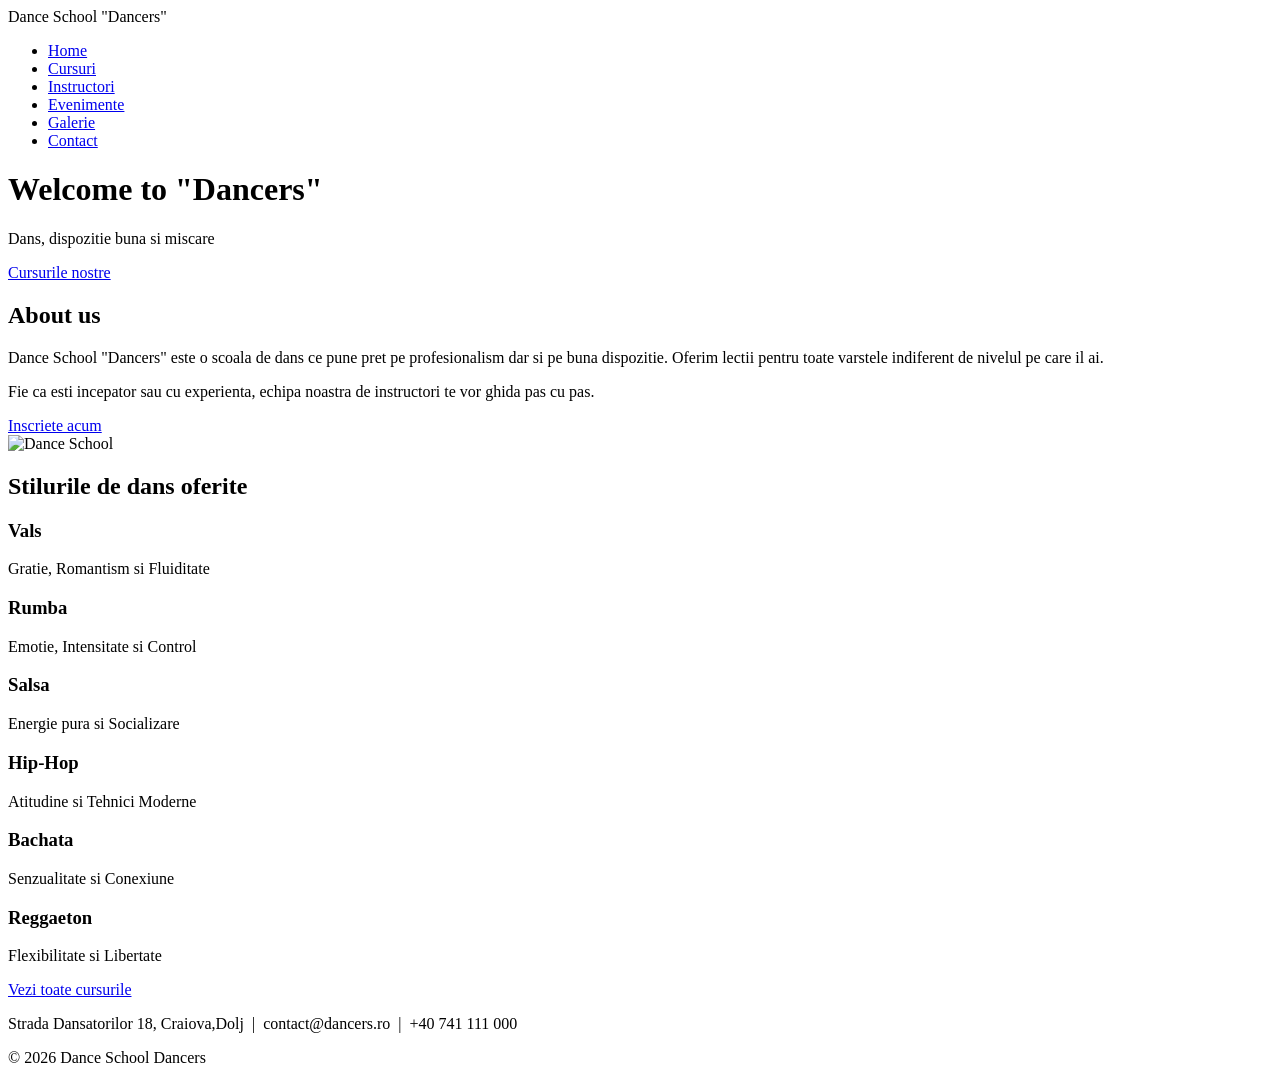
==== index.html @ ef37c4d4 "Make html part of home page" ====
<!DOCTYPE html>
<html lang="en">
<head>
    <meta charset="UTF-8">
    <meta name="viewport" content="width=device-width, initial-scale=1.0">
    <title>Dance School "Dancers"</title>
    <link rel="stylesheet" href="style.css"
</head>
<body>
    <nav>
        <div class="logo">Dance School "Dancers"</div>
        <ul>
            <li><a href="index.html" class="active">Home</a></li>
            <li><a href="cursuri.html" class="active">Cursuri</a></li>
            <li><a href="instructorii.html" class="active">Instructori</a></li>
            <li><a href="evenimente.html" class="active">Evenimente</a></li>
            <li><a href="galerie.html" class="active">Galerie</a></li>
            <li><a href="contact.html" class="active">Contact</a></li>
        </ul>
    </nav>

    <header class="hero">
        <h1>Welcome to "Dancers"</h1>
        <p>Dans, dispozitie buna si miscare</p>
        <a href="cursuri.html" class="btn">Cursurile nostre</a>
    </header>

    <section class="about">
        <div class="about=text">
            <h2>About us</h2>
            <p>Dance School "Dancers" este o scoala de dans ce pune pret pe profesionalism dar si pe buna dispozitie. Oferim lectii pentru toate varstele indiferent de nivelul pe care il ai. </p>
            <p>Fie ca esti incepator sau cu experienta, echipa noastra de instructori te vor ghida pas cu pas. </p>
            <a href="contact.html" class="btn">Inscriete acum</a>
        </div>
        <div class="about-image">
            <img src="images/photo1.jpg" alt="Dance School"/>
        </div>
    </section>

    <section class="courses">
        <h2>Stilurile de dans oferite</h2>
        <div class="courses-grid">
            <div class="course-card">
                <h3>Vals</h3>
                <p>Gratie, Romantism si Fluiditate</p>
            </div>
            <div class="course-card">
                <h3>Rumba</h3>
                <p>Emotie, Intensitate si Control</p>
            </div>
            <div class="course-card">
                <h3>Salsa</h3>
                <p>Energie pura si Socializare</p>
            </div>
            <div class="course-card">
                <h3>Hip-Hop</h3>
                <p>Atitudine si Tehnici Moderne</p>
            </div>
            <div class="course-card">
                <h3>Bachata</h3>
                <p>Senzualitate si Conexiune</p>
            </div>
            <div class="course-card">
                <h3>Reggaeton</h3>
                <p>Flexibilitate si Libertate</p>
            </div>
        </div>
        <a href="cursuri.html" class="btn">Vezi toate cursurile</a>
    </section>

    <footer>
        <p>Strada Dansatorilor 18, Craiova,Dolj &nbsp;|&nbsp; contact@dancers.ro &nbsp;|&nbsp; +40 741 111 000</p>
        <p>&copy; 2026 Dance School Dancers</p>
    </footer>
</body>
</html>
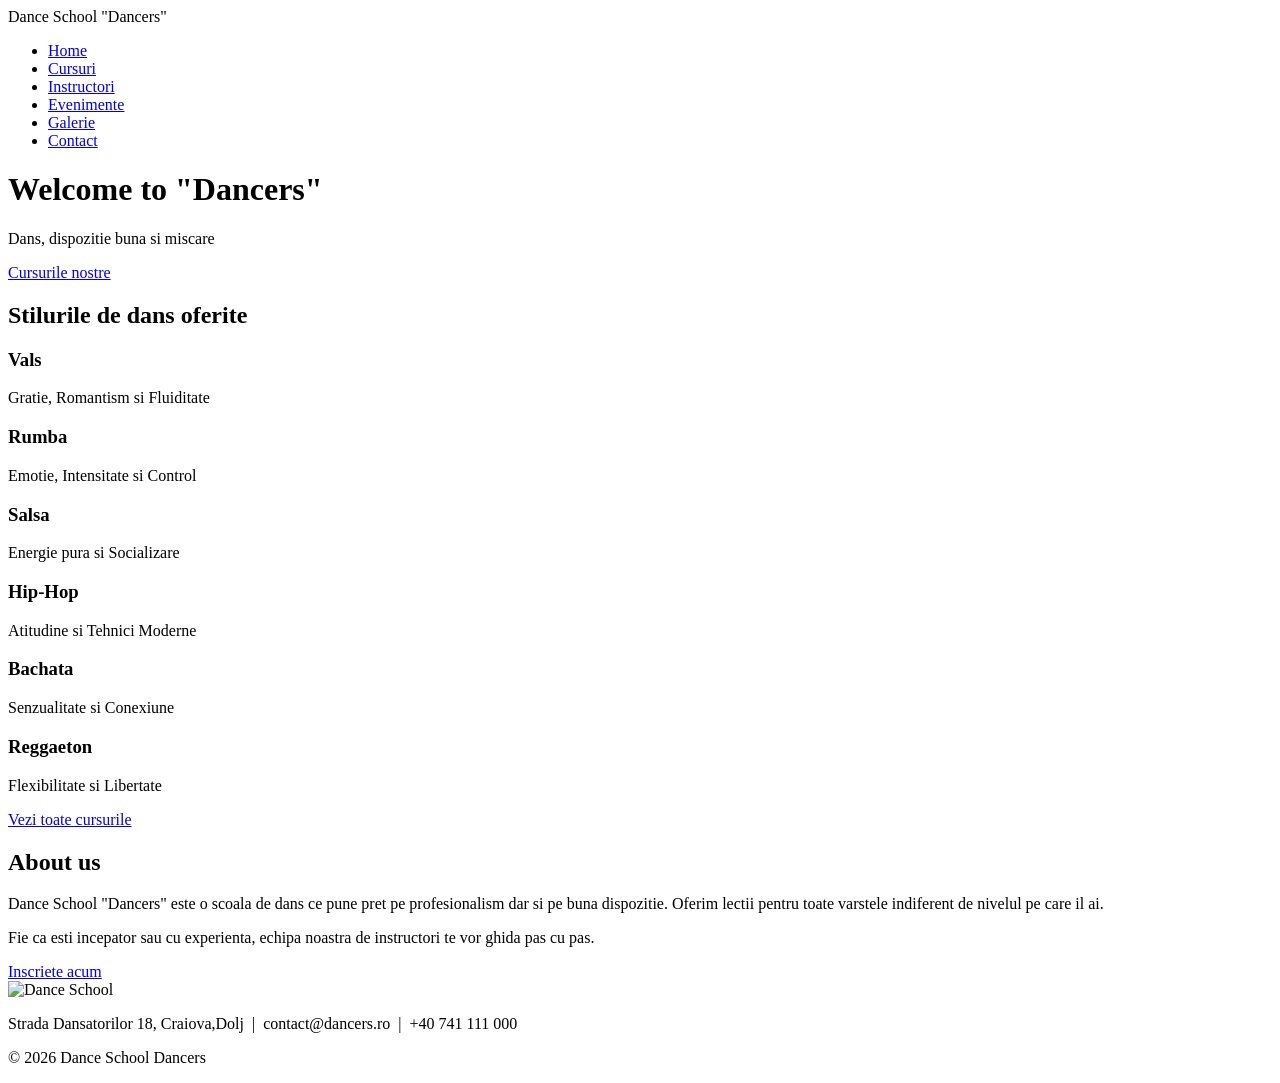
==== commit 2bf0454d: "Change position of stats and about us in page" ====
--- a/index.html
+++ b/index.html
@@ -19,23 +19,11 @@
         </ul>
     </nav>
 
-    <header class="hero">
+    <header class="welcome">
         <h1>Welcome to "Dancers"</h1>
         <p>Dans, dispozitie buna si miscare</p>
         <a href="cursuri.html" class="btn">Cursurile nostre</a>
     </header>
-
-    <section class="about">
-        <div class="about=text">
-            <h2>About us</h2>
-            <p>Dance School "Dancers" este o scoala de dans ce pune pret pe profesionalism dar si pe buna dispozitie. Oferim lectii pentru toate varstele indiferent de nivelul pe care il ai. </p>
-            <p>Fie ca esti incepator sau cu experienta, echipa noastra de instructori te vor ghida pas cu pas. </p>
-            <a href="contact.html" class="btn">Inscriete acum</a>
-        </div>
-        <div class="about-image">
-            <img src="images/photo1.jpg" alt="Dance School"/>
-        </div>
-    </section>
 
     <section class="courses">
         <h2>Stilurile de dans oferite</h2>
@@ -68,6 +56,20 @@
         <a href="cursuri.html" class="btn">Vezi toate cursurile</a>
     </section>
 
+    <section class="about">
+        <div class="about=text">
+            <h2>About us</h2>
+            <p>Dance School "Dancers" este o scoala de dans ce pune pret pe profesionalism dar si pe buna dispozitie. Oferim lectii pentru toate varstele indiferent de nivelul pe care il ai. </p>
+            <p>Fie ca esti incepator sau cu experienta, echipa noastra de instructori te vor ghida pas cu pas. </p>
+            <a href="contact.html" class="btn">Inscriete acum</a>
+        </div>
+        <div class="about-image">
+            <img src="images/photo1.jpg" alt="Dance School"/>
+        </div>
+    </section>
+
+    
+
     <footer>
         <p>Strada Dansatorilor 18, Craiova,Dolj &nbsp;|&nbsp; contact@dancers.ro &nbsp;|&nbsp; +40 741 111 000</p>
         <p>&copy; 2026 Dance School Dancers</p>
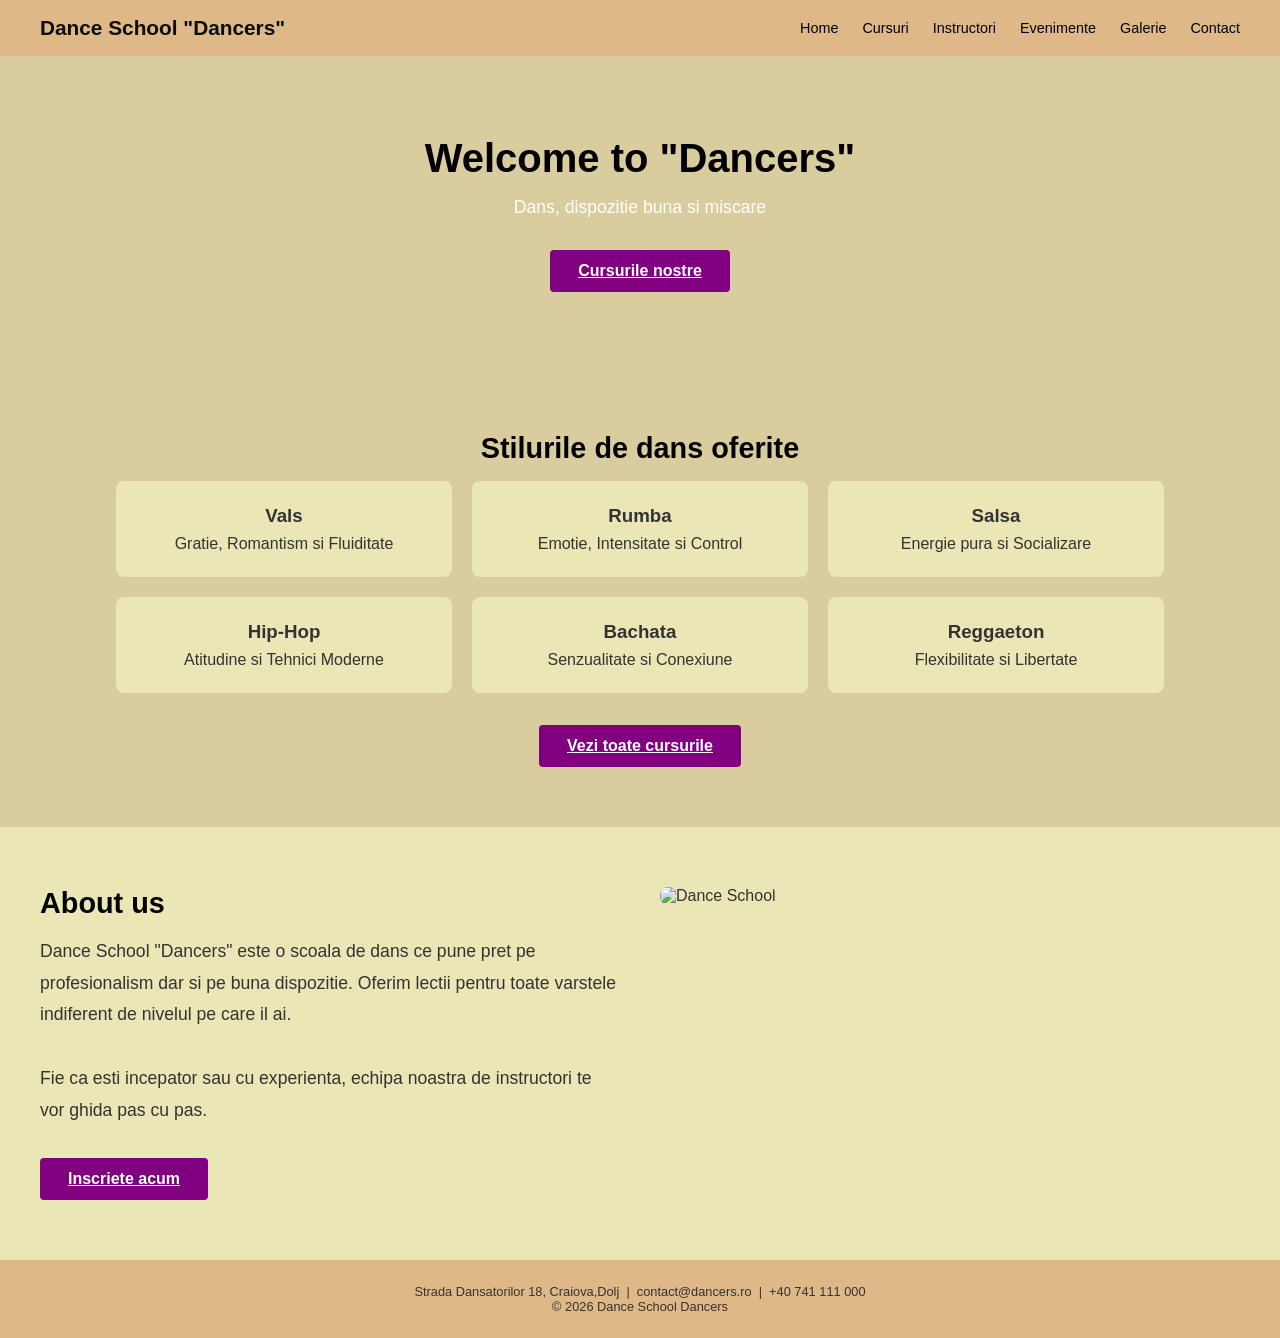
==== commit 51bddb96: "Update index.html" ====
--- a/index.html
+++ b/index.html
@@ -4,7 +4,7 @@
     <meta charset="UTF-8">
     <meta name="viewport" content="width=device-width, initial-scale=1.0">
     <title>Dance School "Dancers"</title>
-    <link rel="stylesheet" href="style.css"
+    <link rel="stylesheet" href="style.css">
 </head>
 <body>
     <nav>
@@ -57,14 +57,14 @@
     </section>
 
     <section class="about">
-        <div class="about=text">
+        <div class="about-text">
             <h2>About us</h2>
             <p>Dance School "Dancers" este o scoala de dans ce pune pret pe profesionalism dar si pe buna dispozitie. Oferim lectii pentru toate varstele indiferent de nivelul pe care il ai. </p>
             <p>Fie ca esti incepator sau cu experienta, echipa noastra de instructori te vor ghida pas cu pas. </p>
             <a href="contact.html" class="btn">Inscriete acum</a>
         </div>
         <div class="about-image">
-            <img src="images/photo1.jpg" alt="Dance School"/>
+            <img src="images/dance-team.jpg" alt="Dance School"/>
         </div>
     </section>
 
--- a/style.css
+++ b/style.css
@@ -0,0 +1,161 @@
+*{
+    margin: 0;
+    padding :0;
+    box-sizing: border-box;
+}
+
+body{
+    font-family: Arial, sans-serif;
+    background-color:#d9cc9e;
+    color: #333;
+}
+
+nav{
+    display: flex;
+    justify-content: space-between;
+    align-items: center;
+    background-color: burlywood;
+    padding: 16px 40px;
+}
+
+nav .logo{
+    color: #0d0d0d;
+    font-size: 1.3rem;
+    font-weight: bold;
+}
+
+nav ul{
+    list-style: none;
+    display: flex;
+    gap: 24px;
+}
+
+nav ul li a {
+    color: #ffffff;
+    text-decoration:none;
+    font-size: 0.9rem;
+}
+
+nav ul li a:hover, nav ul li a.active{
+    color: #000000;
+}
+
+.welcome{
+    
+    color: white;
+    text-align: center;
+    padding: 80px 40px;
+}
+
+.welcome h1{
+    font-size: 2.5rem;
+    margin-bottom: 16px;
+    color: #000000;
+}
+
+.welcome p{
+    font-size: 1.1rem;
+    margin-bottom: 32px;
+}
+
+.btn{
+    display: inline-block;
+    background-color: purple;
+    color: white;
+    padding: 12px 28px;
+    font-weight: bold;
+    border-radius: 4px;
+}
+
+.btn :hover{
+    background-color: blueviolet;
+}
+
+.about{
+    display: flex;
+    align-item:center;
+    gap: 40px;
+    padding:60px 40px;
+    background-color:#ebe6b5;
+}
+
+.about-text{
+    width:50%
+}
+
+.about-text h2{
+    font-size: 1.8rem;
+    margin-bottom: 16px;
+    color: black;
+}
+
+.about-text p{
+    font-size: 1.1rem;
+    margin-bottom: 32px;
+    line-height: 1.8;
+}
+
+.about-image{
+    width: 50%;   
+}
+
+.about-image img{
+    width:100%;
+    border-radius: 8px;
+}
+
+.stats{
+    display: flex;
+    justify-content: space-around;
+    padding: 40px;
+    text-align: center;
+}
+
+.stat h3{
+    font-size:1.5rem;
+    color:black;
+}
+
+.stat p{
+    color: black;
+    font-size: 0.9rem;
+    margin-top: 8px;
+}
+
+.courses{
+    padding: 60px 40px;
+    text-align: center; 
+}
+
+.courses h2{
+    font-size:1.8rem;
+    margin-bottom: 16px;
+    color: black;
+}
+
+.courses-grid{
+    display: flex;
+    flex-wrap: wrap;
+    gap: 20px;
+    justify-content: center;
+    margin-bottom: 32px;
+}
+
+.course-card{
+    background-color: #ebe6b5;
+    padding: 24px;
+    width: 28%;
+    border-radius: 8px;
+}
+
+.course-card h3{
+    margin-bottom:8px;
+}
+
+footer{
+    background-color: burlywood;
+    text-align: center;
+    font-size: 0.8rem;
+    padding: 24px;
+}
+
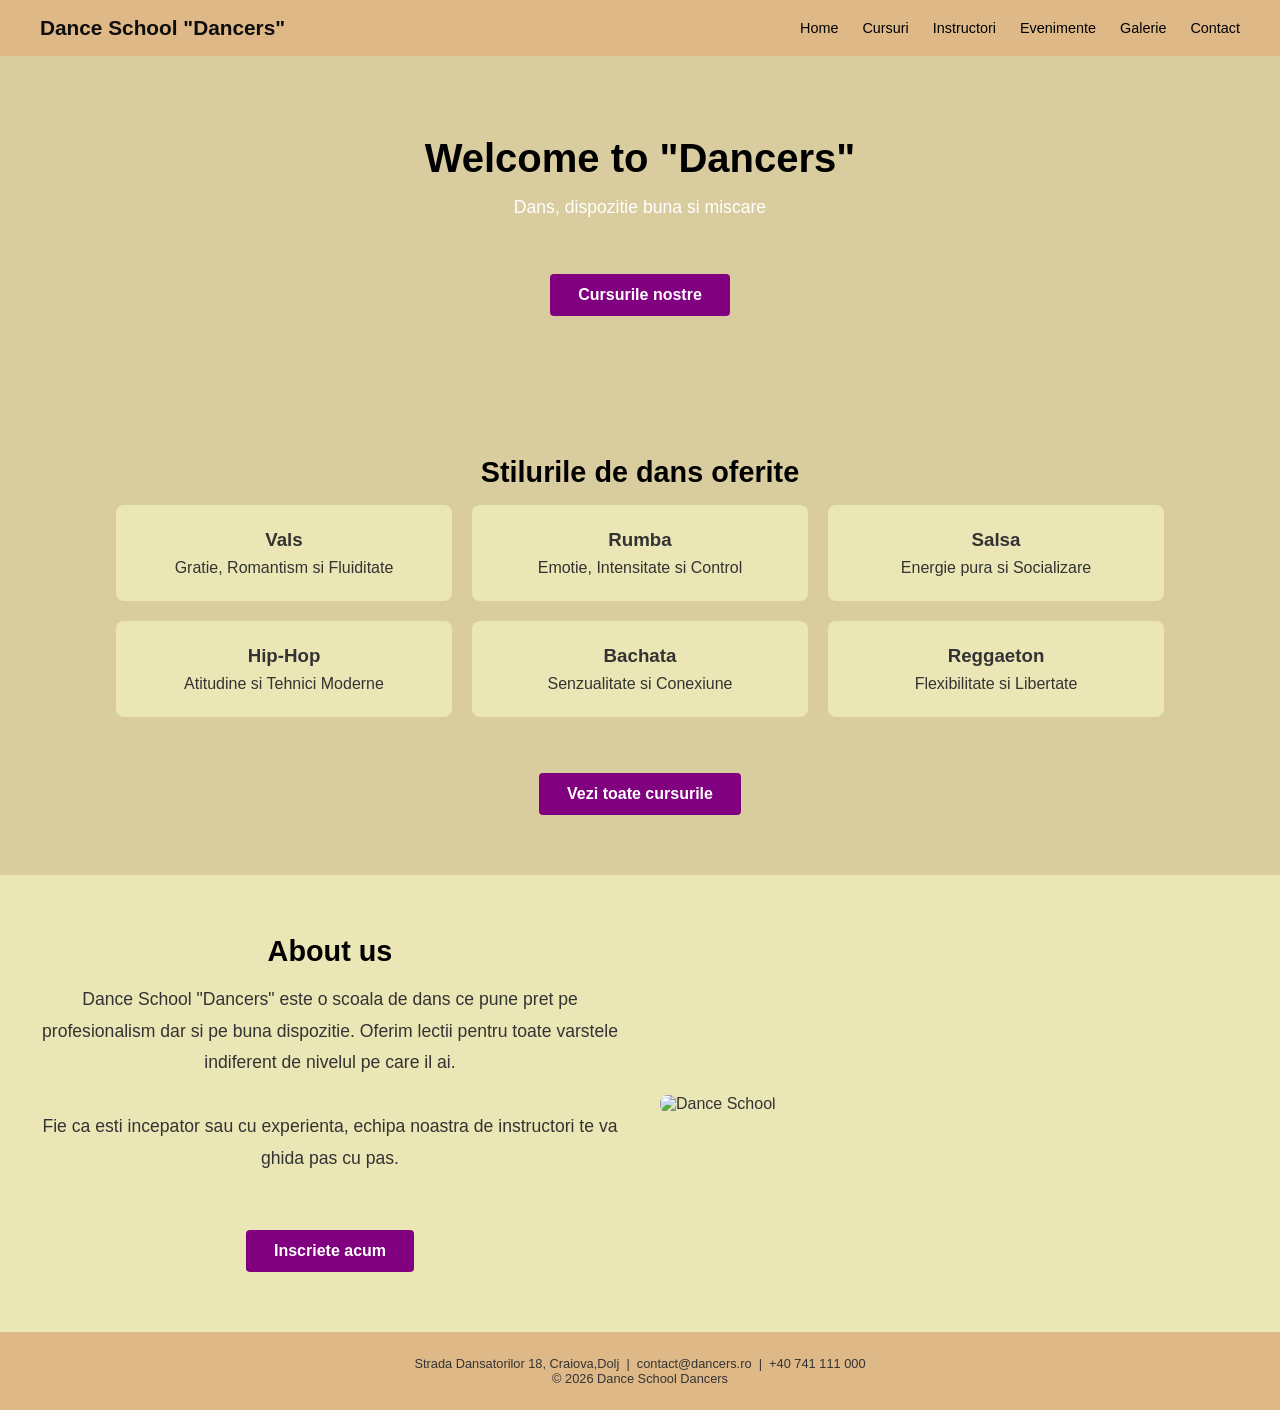
==== commit ae93cf49: "Update index.html" ====
--- a/index.html
+++ b/index.html
@@ -60,7 +60,7 @@
         <div class="about-text">
             <h2>About us</h2>
             <p>Dance School "Dancers" este o scoala de dans ce pune pret pe profesionalism dar si pe buna dispozitie. Oferim lectii pentru toate varstele indiferent de nivelul pe care il ai. </p>
-            <p>Fie ca esti incepator sau cu experienta, echipa noastra de instructori te vor ghida pas cu pas. </p>
+            <p>Fie ca esti incepator sau cu experienta, echipa noastra de instructori te va ghida pas cu pas. </p>
             <a href="contact.html" class="btn">Inscriete acum</a>
         </div>
         <div class="about-image">
--- a/style.css
+++ b/style.css
@@ -65,22 +65,25 @@
     padding: 12px 28px;
     font-weight: bold;
     border-radius: 4px;
-}
-
-.btn :hover{
+    margin-top:24px;
+    text-decoration: none;
+}
+
+.btn:hover{
     background-color: blueviolet;
 }
 
 .about{
     display: flex;
-    align-item:center;
+    align-items:center;
     gap: 40px;
     padding:60px 40px;
     background-color:#ebe6b5;
 }
 
 .about-text{
-    width:50%
+    width:50%;
+    text-align: center;
 }
 
 .about-text h2{
@@ -93,6 +96,7 @@
     font-size: 1.1rem;
     margin-bottom: 32px;
     line-height: 1.8;
+    
 }
 
 .about-image{
@@ -159,3 +163,44 @@
     padding: 24px;
 }
 
+.curs{
+    display: flex;
+    align-items: center;
+    gap: 40px;
+    padding: 60px 40px;
+    background-color: #ebe6b5;
+}
+
+.reversed-curs{
+    display:flex;
+    flex-direction:  row-reverse;
+    align-items: center;
+    gap:40px;
+    padding: 60px 40px;
+}
+
+.curs-image{
+    width: 50%;
+}
+
+.curs-image img{
+    width: 100%;
+    border-radius:8px;
+}
+
+.curs-text{
+    width: 50%;
+}
+
+.curs-text h3{
+    font-size: 1.5rem;
+    margin-bottom:16px;
+    color:black;
+}
+
+.curs-text p{
+    font-size:1rem;
+    line-height: 1.5;
+    margin-bottom: 12px;
+}
+
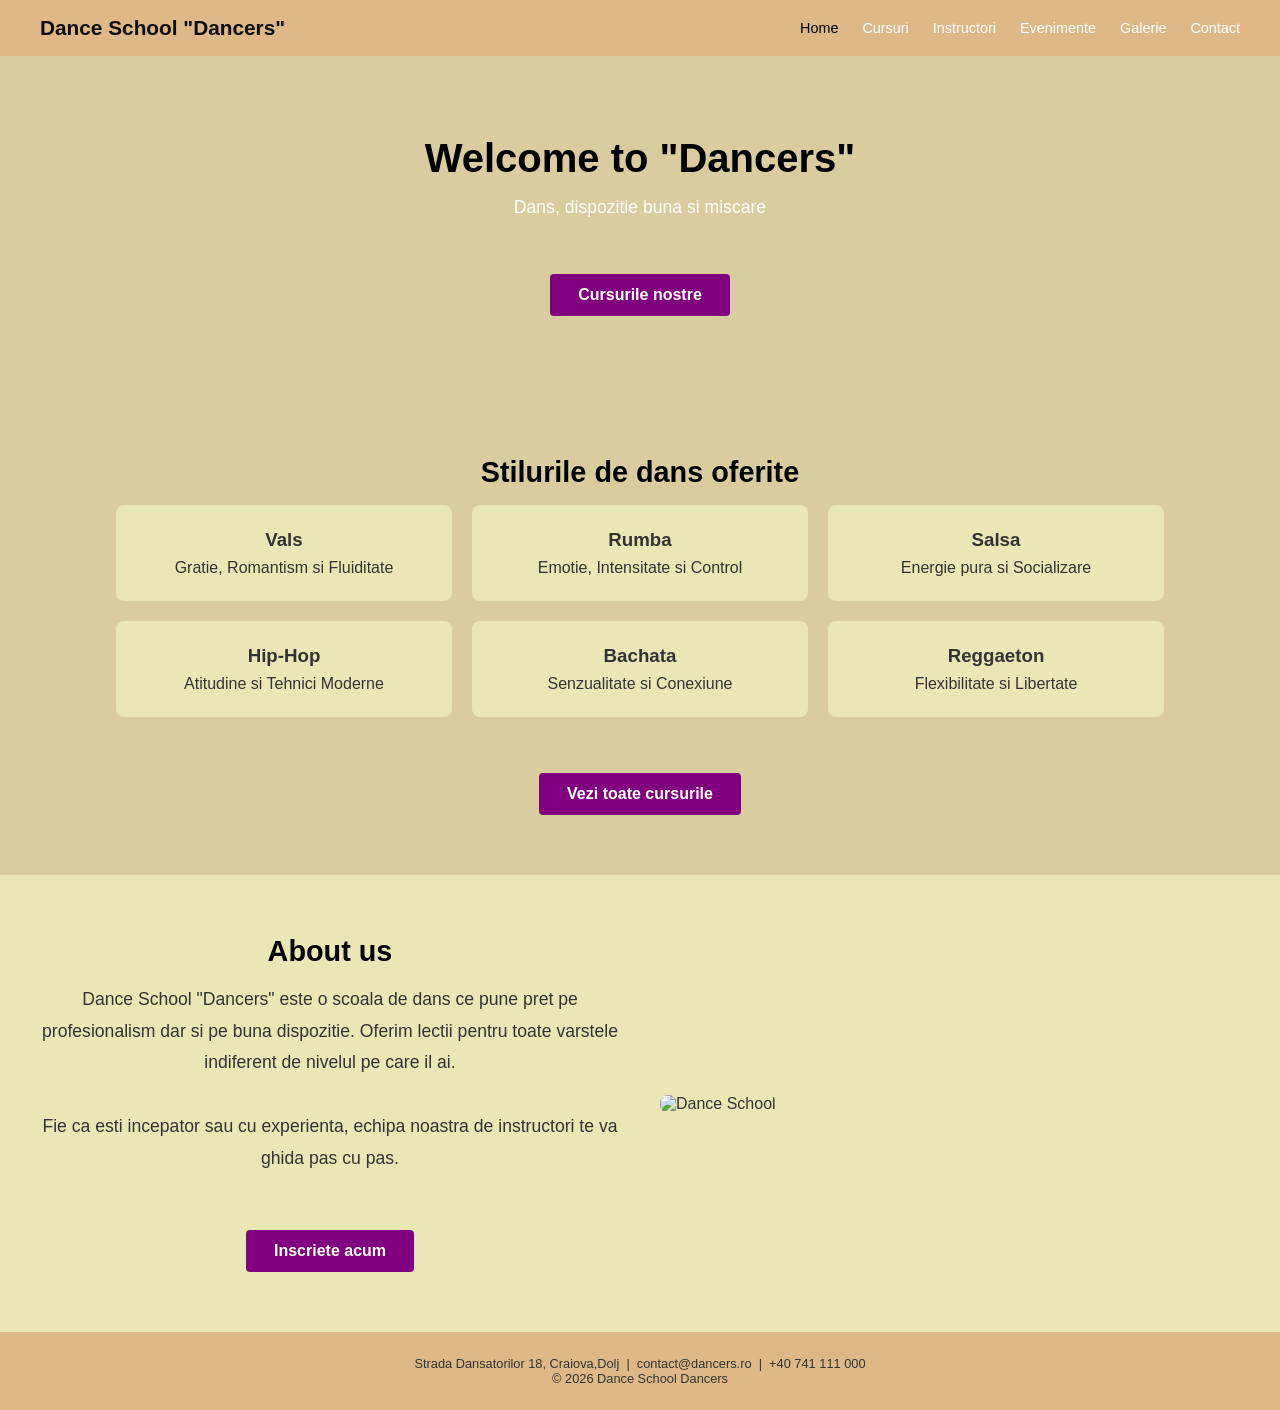
==== commit 916be79f: "Update index.html" ====
--- a/index.html
+++ b/index.html
@@ -11,11 +11,11 @@
         <div class="logo">Dance School "Dancers"</div>
         <ul>
             <li><a href="index.html" class="active">Home</a></li>
-            <li><a href="cursuri.html" class="active">Cursuri</a></li>
-            <li><a href="instructorii.html" class="active">Instructori</a></li>
-            <li><a href="evenimente.html" class="active">Evenimente</a></li>
-            <li><a href="galerie.html" class="active">Galerie</a></li>
-            <li><a href="contact.html" class="active">Contact</a></li>
+            <li><a href="cursuri.html">Cursuri</a></li>
+            <li><a href="instructorii.html">Instructori</a></li>
+            <li><a href="evenimente.html">Evenimente</a></li>
+            <li><a href="galerie.html">Galerie</a></li>
+            <li><a href="contact.html">Contact</a></li>
         </ul>
     </nav>
 
--- a/style.css
+++ b/style.css
@@ -16,6 +16,7 @@
     align-items: center;
     background-color: burlywood;
     padding: 16px 40px;
+    width: 100%;
 }
 
 nav .logo{
@@ -41,10 +42,11 @@
 }
 
 .welcome{
-    
+    display:block;
     color: white;
     text-align: center;
     padding: 80px 40px;
+    width:100%;
 }
 
 .welcome h1{
@@ -204,3 +206,78 @@
     margin-bottom: 12px;
 }
 
+.instructori{
+    padding: 60px 40px;
+    display:flex;
+    flex-wrap:wrap;
+    gap:40px
+}
+
+
+.instructor-card{
+    display:flex;
+    align-items: center;
+    gap:24px;
+    background-color: #ebe6b5;
+    border-radius:8px;
+    padding:24px;
+    width:calc(50% - 20px);
+    box-sizing:border-box;
+}
+
+.instructor-card img{
+    width:120px;
+    height:120px;
+    border-radius: 50%;
+    object-fit: cover;
+}
+
+.instructor-info h3{
+    font-size:0.9rem;
+    margin-bottom: 10px;
+    color:black;
+}
+
+.instructor-info{
+    font-size: 0.9rem;
+    line-height: 1.6;
+}
+
+.evenimente{
+    padding: 60px 40px;
+    display: flex;
+    flex-wrap:wrap;
+    gap: 28px;
+    justify-content: center;
+}
+
+.eveniment-card{
+    background-color: #ebe6b5;
+    border-radius:8px;
+    overflow: hidden;
+    width:calc(33.33% - 28px);
+    box-sizing:border-box;
+}
+
+.eveniment-card img{
+    margin-top: 10px;
+    width:100%;
+    height:200px;
+    object-fit:contain;
+}
+
+.eveniment-info{
+    padding:20px;
+}
+
+.eveniment-info h3{
+    font-size: 1.1rem;
+    margin-bottom:10px;
+    color:black;
+}
+
+.eveniment-info p{
+    font-size:0.9rem;
+    line-height: 1.6;
+    margin-bottom: 6px;
+}
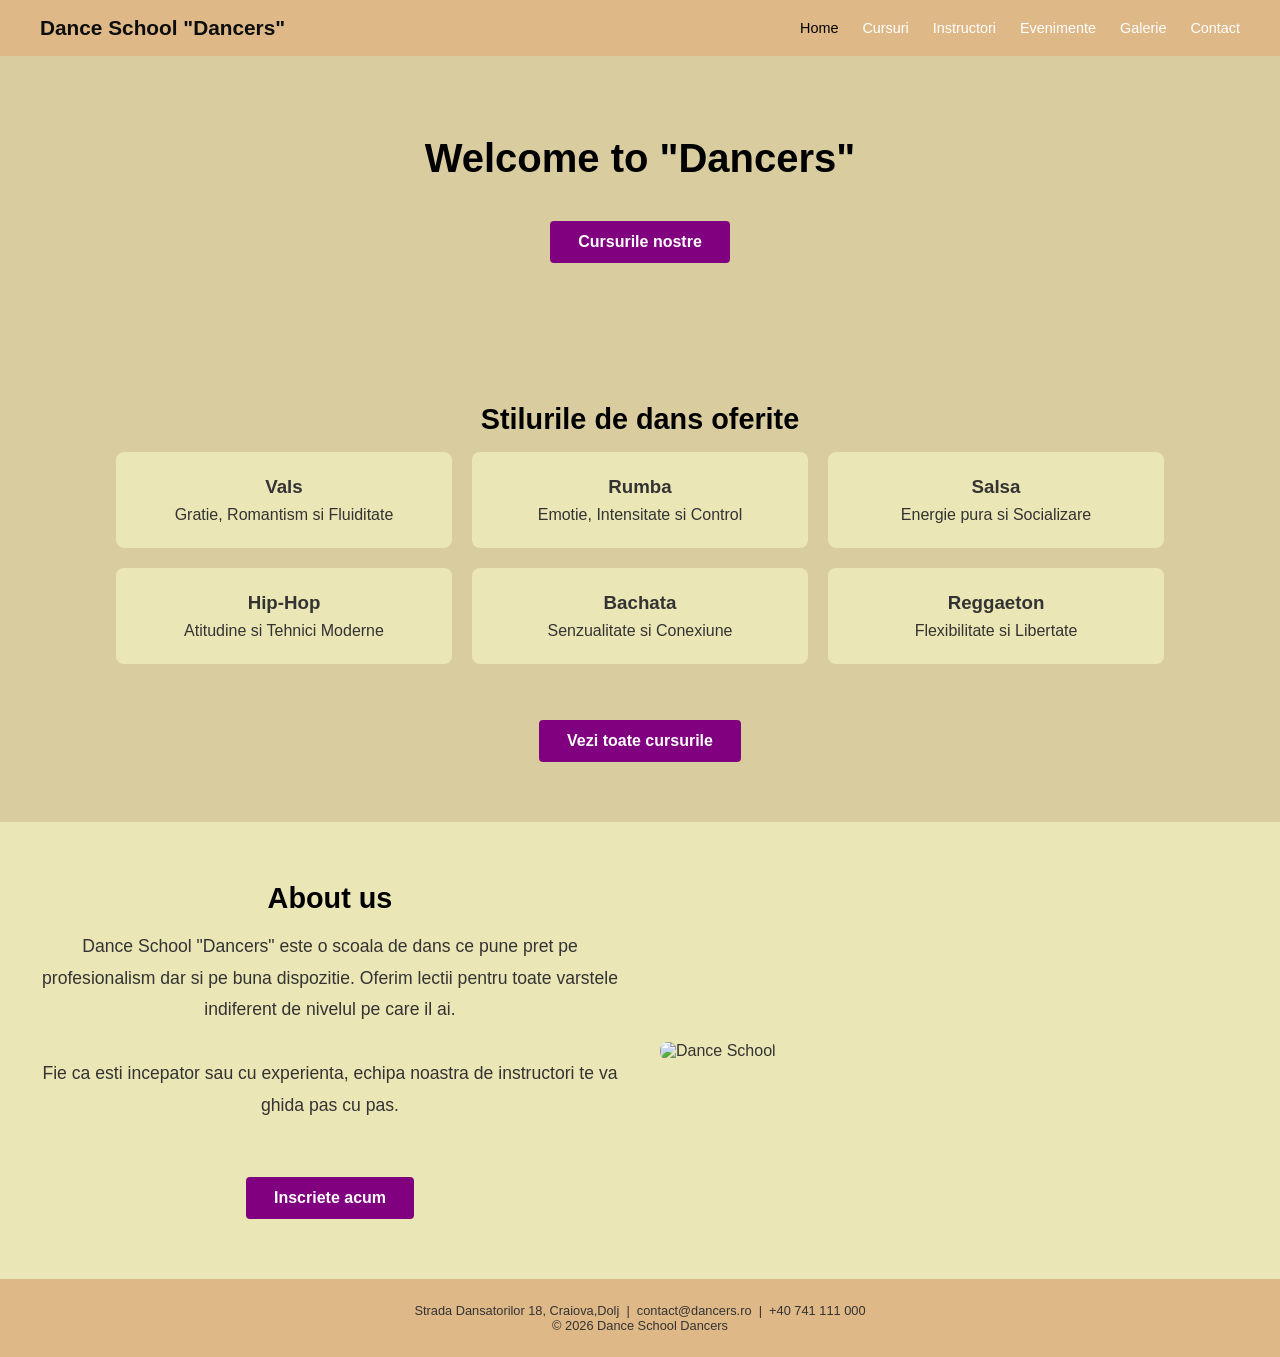
==== commit a63f9bcb: "Delete welcome text" ====
--- a/index.html
+++ b/index.html
@@ -21,7 +21,6 @@
 
     <header class="welcome">
         <h1>Welcome to "Dancers"</h1>
-        <p>Dans, dispozitie buna si miscare</p>
         <a href="cursuri.html" class="btn">Cursurile nostre</a>
     </header>
 
--- a/style.css
+++ b/style.css
@@ -280,4 +280,47 @@
     font-size:0.9rem;
     line-height: 1.6;
     margin-bottom: 6px;
+}
+
+.galerie{
+    padding:60px 40px;
+    display:flex;
+    flex-direction: column;
+    align-items: center;
+    gap:20px;
+}
+
+.galerie-mare img{
+    width:600px;
+    height:350px;
+    object-fit: cover;
+    border-radius: 8px;
+}
+
+.galerie-grid{
+    display: flex;
+    flex-wrap: wrap;
+    gap:20px;
+    justify-content: center;
+}
+
+.galerie-grid img{
+    width:calc(33.33% - 20px);
+    height: 220px;
+    object-fit:cover;
+    border-radius:8px;
+    background-color: #ebe6b5;
+}
+
+.galerie-bottom{
+    display:flex;
+    gap:20px;
+    justify-content: center;
+}
+
+.galerie-bottom img{
+    width:300px;
+    height:200px;
+    object-fit:cover;
+    border-radius:8px;
 }
